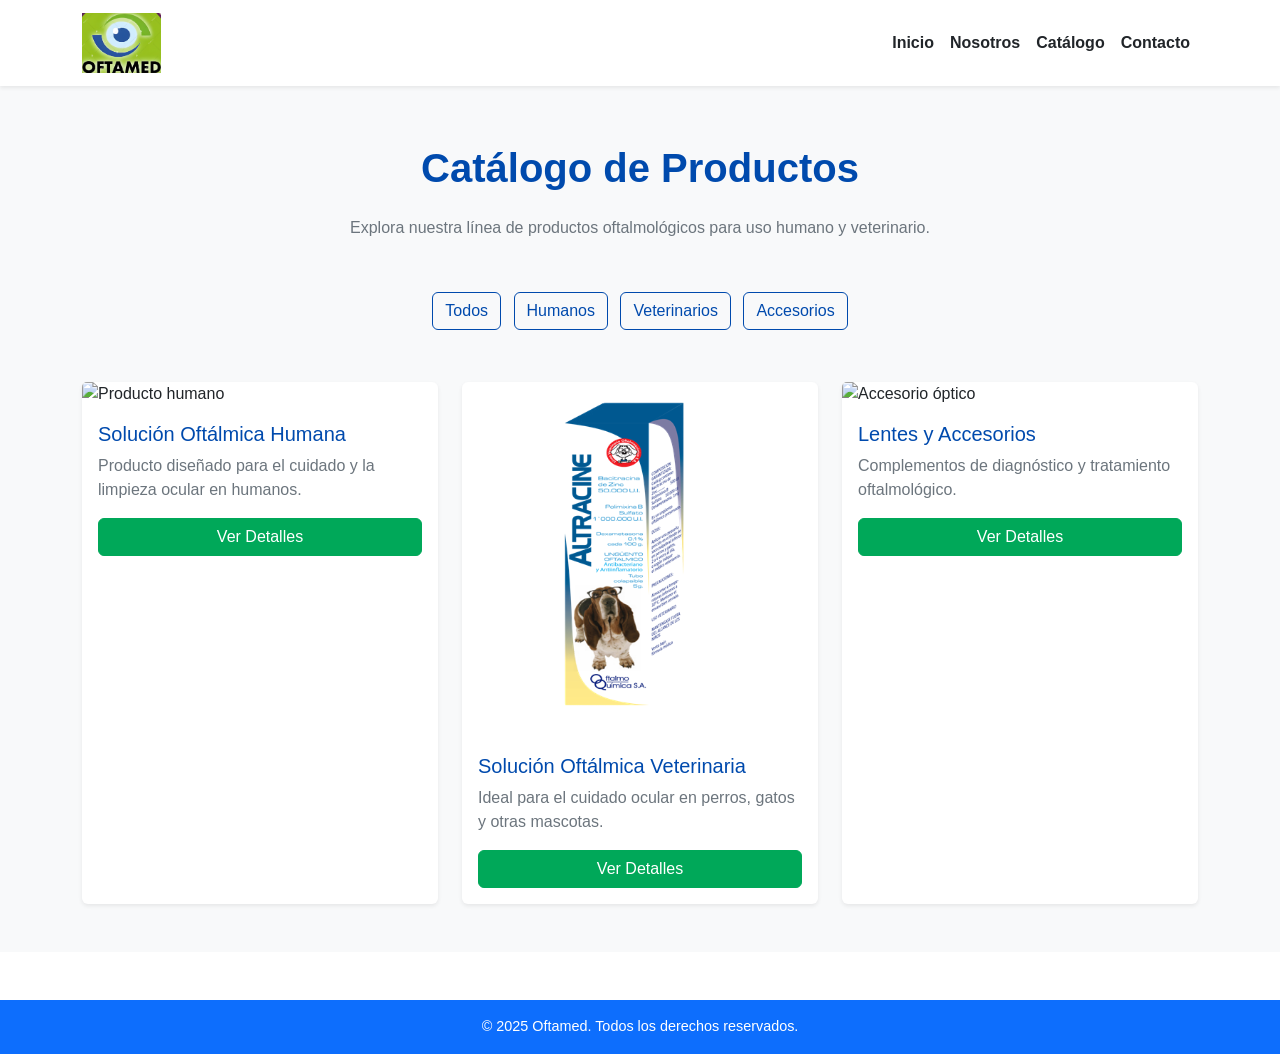
==== catalogo.html @ 5611c4a6 "Add files via upload" ====
<!DOCTYPE html>
<html lang="es">
<head>
    <meta charset="UTF-8">
    <meta name="viewport" content="width=device-width, initial-scale=1.0">
    <title>Catálogo | Oftamed SAS</title>
    <link href="https://cdn.jsdelivr.net/npm/bootstrap@5.3.3/dist/css/bootstrap.min.css" rel="stylesheet">
    <link href="css/estilos.css" rel="stylesheet">
    <link rel="icon" type="image/png" href="favicon.png">
</head>
<body>

    <!-- Navegación -->
    <nav id="navbar" class="navbar navbar-expand-lg navbar-light bg-white shadow-sm fixed-top">
        <div class="container">
            <a class="navbar-brand" href="index.html">
                <img src="img/Logo.png" alt="Oftamed" height="60">
            </a>
            <button class="navbar-toggler" type="button" data-bs-toggle="collapse" data-bs-target="#menu">
                <span class="navbar-toggler-icon"></span>
            </button>
            <div class="collapse navbar-collapse" id="menu">
                <ul class="navbar-nav ms-auto">
                    <li class="nav-item"><a class="nav-link fw-semibold text-dark" href="index.html">Inicio</a></li>
                    <li class="nav-item"><a class="nav-link fw-semibold text-dark" href="nosotros.html">Nosotros</a></li>
                    <li class="nav-item"><a class="nav-link fw-semibold text-dark active" href="catalogo.html">Catálogo</a></li>
                    <li class="nav-item"><a class="nav-link fw-semibold text-dark" href="contacto.html">Contacto</a></li>
                </ul>
            </div>
        </div>
    </nav>

    <!-- Catálogo -->
    <section class="py-5 bg-light">
        <div class="container mt-5 pt-5">
            <h1 class="fw-bold text-primary text-center mb-4">Catálogo de Productos</h1>
            <p class="text-secondary text-center mb-5">Explora nuestra línea de productos oftalmológicos para uso humano y veterinario.</p>

            <!-- Filtros o categorías -->
            <div class="text-center mb-5">
                <button class="btn btn-outline-primary m-1">Todos</button>
                <button class="btn btn-outline-primary m-1">Humanos</button>
                <button class="btn btn-outline-primary m-1">Veterinarios</button>
                <button class="btn btn-outline-primary m-1">Accesorios</button>
            </div>

            <!-- Tarjetas de productos -->
            <div class="row g-4">
                <!-- Producto 1 -->
                <div class="col-md-4 col-sm-6">
                    <div class="card shadow-sm border-0 h-100">
                        <img src="img/producto1.jpg" class="card-img-top" alt="Producto humano">
                        <div class="card-body">
                            <h5 class="card-title text-primary">Solución Oftálmica Humana</h5>
                            <p class="card-text text-secondary">Producto diseñado para el cuidado y la limpieza ocular en humanos.</p>
                            <button class="btn btn-success w-100">Ver Detalles</button>
                        </div>
                    </div>
                </div>

                <!-- Producto 2 -->
                <div class="col-md-4 col-sm-6">
                    <div class="card shadow-sm border-0 h-100">
                        <img src="img/Altracine.png" class="card-img-top" alt="Producto veterinario">
                        <div class="card-body">
                            <h5 class="card-title text-primary">Solución Oftálmica Veterinaria</h5>
                            <p class="card-text text-secondary">Ideal para el cuidado ocular en perros, gatos y otras mascotas.</p>
                            <button class="btn btn-success w-100">Ver Detalles</button>
                        </div>
                    </div>
                </div>

                <!-- Producto 3 -->
                <div class="col-md-4 col-sm-6">
                    <div class="card shadow-sm border-0 h-100">
                        <img src="img/producto3.jpg" class="card-img-top" alt="Accesorio óptico">
                        <div class="card-body">
                            <h5 class="card-title text-primary">Lentes y Accesorios</h5>
                            <p class="card-text text-secondary">Complementos de diagnóstico y tratamiento oftalmológico.</p>
                            <button class="btn btn-success w-100">Ver Detalles</button>
                        </div>
                    </div>
                </div>

                <!-- Puedes duplicar más tarjetas según tu catálogo -->
            </div>
        </div>
    </section>

    <!-- Footer -->
    <footer class="bg-primary text-white text-center py-3 mt-5">
        <p class="mb-0">&copy; 2025 Oftamed. Todos los derechos reservados.</p>
    </footer>

    <script src="https://cdn.jsdelivr.net/npm/bootstrap@5.3.3/dist/js/bootstrap.bundle.min.js"></script>
    <script src="js/script.js"></script>
</body>
</html>
---- css/estilos.css ----
body {
    font-family: 'Open Sans', sans-serif;
    background-color: #ffffff;
    scroll-behavior: smooth;
}

h1, h2, h3 {
    font-family: 'Poppins', sans-serif;
}

.text-primary {
    color: #004AAD !important;
}

.btn-success {
    background-color: #00A859;
    border-color: #00A859;
}

.btn-success:hover {
    background-color: #00914b;
    border-color: #00914b;
}

.btn-outline-primary {
    color: #004AAD;
    border-color: #004AAD;
}

.btn-outline-primary:hover {
    background-color: #004AAD;
    color: white;
}

#navbar {
    transition: top 0.4s;
}

.nav-link:hover {
    color: #00A859 !important;
    transition: 0.3s;
}

footer {
    font-size: 0.9rem;
}
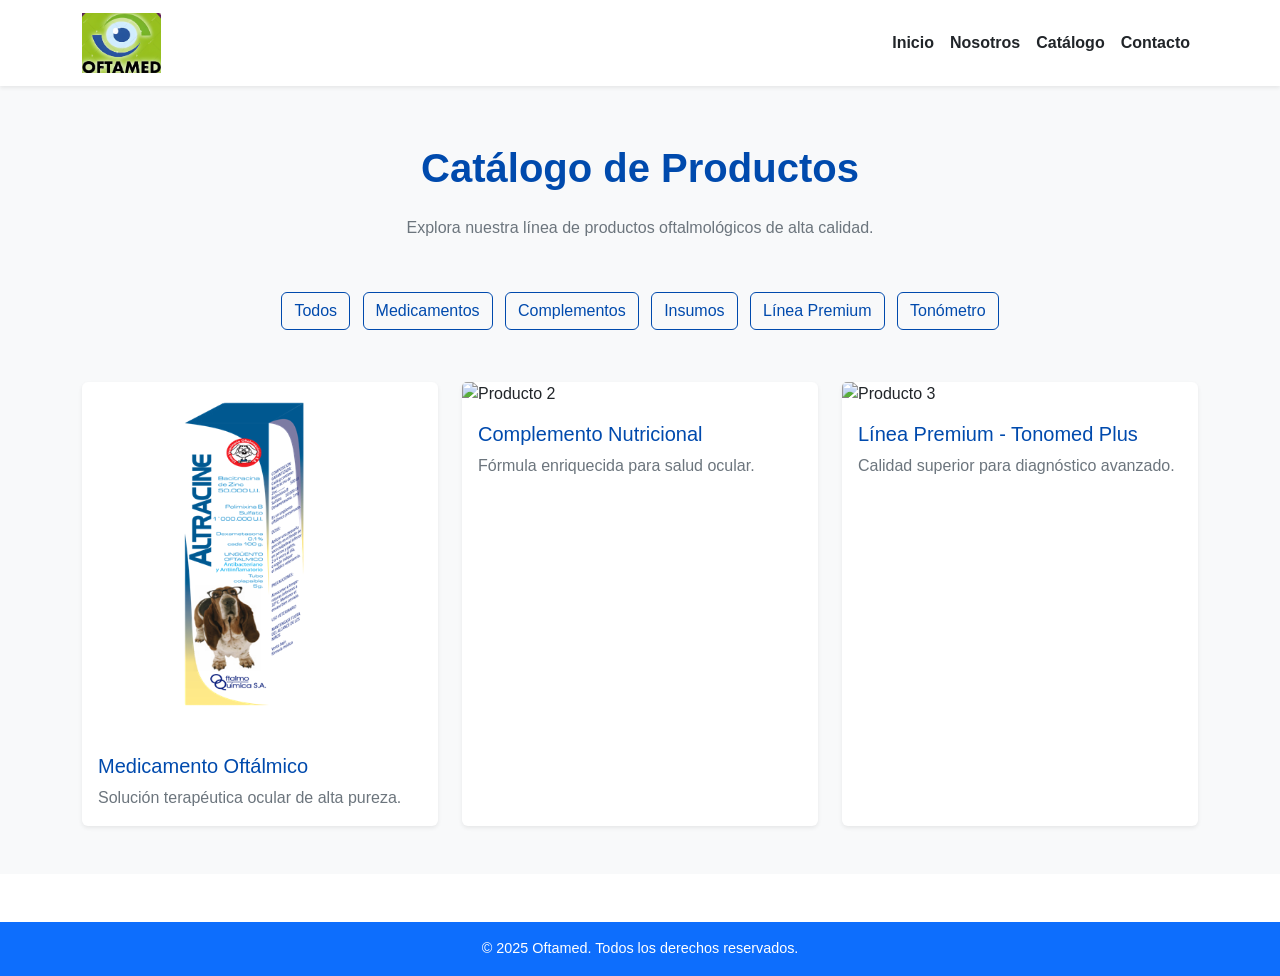
==== commit 2a02f9a6: "Add files via upload" ====
--- a/catalogo.html
+++ b/catalogo.html
@@ -1,98 +1,181 @@
 <!DOCTYPE html>
 <html lang="es">
 <head>
-    <meta charset="UTF-8">
-    <meta name="viewport" content="width=device-width, initial-scale=1.0">
-    <title>Catálogo | Oftamed SAS</title>
-    <link href="https://cdn.jsdelivr.net/npm/bootstrap@5.3.3/dist/css/bootstrap.min.css" rel="stylesheet">
-    <link href="css/estilos.css" rel="stylesheet">
-    <link rel="icon" type="image/png" href="favicon.png">
+  <meta charset="UTF-8">
+  <meta name="viewport" content="width=device-width, initial-scale=1.0">
+  <title>Catálogo | Oftamed SAS</title>
+  <link href="https://cdn.jsdelivr.net/npm/bootstrap@5.3.3/dist/css/bootstrap.min.css" rel="stylesheet">
+  <link href="css/estilos.css" rel="stylesheet">
+  <link rel="icon" type="image/png" href="favicon.png">
+  <style>
+    .product-card {
+      transition: transform 0.3s, box-shadow 0.3s;
+      cursor: pointer;
+    }
+    .product-card:hover {
+      transform: translateY(-5px);
+      box-shadow: 0 6px 15px rgba(0,0,0,0.15);
+    }
+    .modal-body img {
+      max-height: 250px;
+      object-fit: contain;
+    }
+  </style>
 </head>
 <body>
 
-    <!-- Navegación -->
-    <nav id="navbar" class="navbar navbar-expand-lg navbar-light bg-white shadow-sm fixed-top">
-        <div class="container">
-            <a class="navbar-brand" href="index.html">
-                <img src="img/Logo.png" alt="Oftamed" height="60">
-            </a>
-            <button class="navbar-toggler" type="button" data-bs-toggle="collapse" data-bs-target="#menu">
-                <span class="navbar-toggler-icon"></span>
-            </button>
-            <div class="collapse navbar-collapse" id="menu">
-                <ul class="navbar-nav ms-auto">
-                    <li class="nav-item"><a class="nav-link fw-semibold text-dark" href="index.html">Inicio</a></li>
-                    <li class="nav-item"><a class="nav-link fw-semibold text-dark" href="nosotros.html">Nosotros</a></li>
-                    <li class="nav-item"><a class="nav-link fw-semibold text-dark active" href="catalogo.html">Catálogo</a></li>
-                    <li class="nav-item"><a class="nav-link fw-semibold text-dark" href="contacto.html">Contacto</a></li>
-                </ul>
+  <!-- Navegación -->
+  <nav id="navbar" class="navbar navbar-expand-lg navbar-light bg-white shadow-sm fixed-top">
+    <div class="container">
+      <a class="navbar-brand" href="index.html">
+        <img src="img/Logo.png" alt="Oftamed" height="60">
+      </a>
+      <button class="navbar-toggler" type="button" data-bs-toggle="collapse" data-bs-target="#menu">
+        <span class="navbar-toggler-icon"></span>
+      </button>
+      <div class="collapse navbar-collapse" id="menu">
+        <ul class="navbar-nav ms-auto">
+          <li class="nav-item"><a class="nav-link fw-semibold text-dark" href="index.html">Inicio</a></li>
+          <li class="nav-item"><a class="nav-link fw-semibold text-dark" href="nosotros.html">Nosotros</a></li>
+          <li class="nav-item"><a class="nav-link fw-semibold text-dark active" href="catalogo.html">Catálogo</a></li>
+          <li class="nav-item"><a class="nav-link fw-semibold text-dark" href="contacto.html">Contacto</a></li>
+        </ul>
+      </div>
+    </div>
+  </nav>
+
+  <!-- Catálogo -->
+  <section class="py-5 bg-light">
+    <div class="container mt-5 pt-5">
+      <h1 class="fw-bold text-primary text-center mb-4">Catálogo de Productos</h1>
+      <p class="text-secondary text-center mb-5">Explora nuestra línea de productos oftalmológicos de alta calidad.</p>
+
+      <!-- Categorías -->
+      <div class="text-center mb-5">
+        <button class="btn btn-outline-primary m-1" onclick="filterProducts('todos')">Todos</button>
+        <button class="btn btn-outline-primary m-1" onclick="filterProducts('medicamentos')">Medicamentos</button>
+        <button class="btn btn-outline-primary m-1" onclick="filterProducts('complementos')">Complementos</button>
+        <button class="btn btn-outline-primary m-1" onclick="filterProducts('insumos')">Insumos</button>
+        <button class="btn btn-outline-primary m-1" onclick="filterProducts('premium')">Línea Premium</button>
+        <button class="btn btn-outline-primary m-1" onclick="filterProducts('tonometro')">Tonómetro</button>
+      </div>
+
+      <!-- Tarjetas -->
+      <div class="row g-4" id="catalogo">
+
+        <!-- Producto ejemplo -->
+        <div class="col-md-4 col-sm-6 producto medicamentos">
+          <div class="card product-card border-0 shadow-sm h-100" data-bs-toggle="modal" data-bs-target="#producto1Modal">
+            <img src="img/Altracine.png" class="card-img-top" alt="Producto 1">
+            <div class="card-body">
+              <h5 class="card-title text-primary">Medicamento Oftálmico</h5>
+              <p class="card-text text-secondary">Solución terapéutica ocular de alta pureza.</p>
             </div>
+          </div>
         </div>
-    </nav>
 
-    <!-- Catálogo -->
-    <section class="py-5 bg-light">
-        <div class="container mt-5 pt-5">
-            <h1 class="fw-bold text-primary text-center mb-4">Catálogo de Productos</h1>
-            <p class="text-secondary text-center mb-5">Explora nuestra línea de productos oftalmológicos para uso humano y veterinario.</p>
+        <!-- Modal Producto 1 -->
+        <div class="modal fade" id="producto1Modal" tabindex="-1">
+          <div class="modal-dialog modal-dialog-centered">
+            <div class="modal-content">
+              <div class="modal-header bg-primary text-white">
+                <h5 class="modal-title">Medicamento Oftálmico</h5>
+                <button type="button" class="btn-close" data-bs-dismiss="modal"></button>
+              </div>
+              <div class="modal-body text-center">
+                <img src="img/Altracine.png" alt="Producto 1" class="img-fluid mb-3">
+                <p>Medicamento formulado para el tratamiento de infecciones oculares. Contiene componentes activos que garantizan alivio y protección visual.</p>
+              </div>
+              <div class="modal-footer">
+                <button class="btn btn-success w-100" data-bs-dismiss="modal">Cerrar</button>
+              </div>
+            </div>
+          </div>
+        </div>
 
-            <!-- Filtros o categorías -->
-            <div class="text-center mb-5">
-                <button class="btn btn-outline-primary m-1">Todos</button>
-                <button class="btn btn-outline-primary m-1">Humanos</button>
-                <button class="btn btn-outline-primary m-1">Veterinarios</button>
-                <button class="btn btn-outline-primary m-1">Accesorios</button>
+        <!-- Producto 2 -->
+        <div class="col-md-4 col-sm-6 producto complementos">
+          <div class="card product-card border-0 shadow-sm h-100" data-bs-toggle="modal" data-bs-target="#producto2Modal">
+            <img src="img/producto2.jpg" class="card-img-top" alt="Producto 2">
+            <div class="card-body">
+              <h5 class="card-title text-primary">Complemento Nutricional</h5>
+              <p class="card-text text-secondary">Fórmula enriquecida para salud ocular.</p>
             </div>
+          </div>
+        </div>
 
-            <!-- Tarjetas de productos -->
-            <div class="row g-4">
-                <!-- Producto 1 -->
-                <div class="col-md-4 col-sm-6">
-                    <div class="card shadow-sm border-0 h-100">
-                        <img src="img/producto1.jpg" class="card-img-top" alt="Producto humano">
-                        <div class="card-body">
-                            <h5 class="card-title text-primary">Solución Oftálmica Humana</h5>
-                            <p class="card-text text-secondary">Producto diseñado para el cuidado y la limpieza ocular en humanos.</p>
-                            <button class="btn btn-success w-100">Ver Detalles</button>
-                        </div>
-                    </div>
-                </div>
+        <!-- Modal Producto 2 -->
+        <div class="modal fade" id="producto2Modal" tabindex="-1">
+          <div class="modal-dialog modal-dialog-centered">
+            <div class="modal-content">
+              <div class="modal-header bg-primary text-white">
+                <h5 class="modal-title">Complemento Nutricional</h5>
+                <button type="button" class="btn-close" data-bs-dismiss="modal"></button>
+              </div>
+              <div class="modal-body text-center">
+                <img src="img/producto2.jpg" alt="Producto 2" class="img-fluid mb-3">
+                <p>Suplemento vitamínico diseñado para mantener una buena salud ocular y prevenir daños relacionados con la edad o exposición prolongada a pantallas.</p>
+              </div>
+              <div class="modal-footer">
+                <button class="btn btn-success w-100" data-bs-dismiss="modal">Cerrar</button>
+              </div>
+            </div>
+          </div>
+        </div>
 
-                <!-- Producto 2 -->
-                <div class="col-md-4 col-sm-6">
-                    <div class="card shadow-sm border-0 h-100">
-                        <img src="img/Altracine.png" class="card-img-top" alt="Producto veterinario">
-                        <div class="card-body">
-                            <h5 class="card-title text-primary">Solución Oftálmica Veterinaria</h5>
-                            <p class="card-text text-secondary">Ideal para el cuidado ocular en perros, gatos y otras mascotas.</p>
-                            <button class="btn btn-success w-100">Ver Detalles</button>
-                        </div>
-                    </div>
-                </div>
+        <!-- Producto 3 -->
+        <div class="col-md-4 col-sm-6 producto premium">
+          <div class="card product-card border-0 shadow-sm h-100" data-bs-toggle="modal" data-bs-target="#producto3Modal">
+            <img src="img/producto3.jpg" class="card-img-top" alt="Producto 3">
+            <div class="card-body">
+              <h5 class="card-title text-primary">Línea Premium - Tonomed Plus</h5>
+              <p class="card-text text-secondary">Calidad superior para diagnóstico avanzado.</p>
+            </div>
+          </div>
+        </div>
 
-                <!-- Producto 3 -->
-                <div class="col-md-4 col-sm-6">
-                    <div class="card shadow-sm border-0 h-100">
-                        <img src="img/producto3.jpg" class="card-img-top" alt="Accesorio óptico">
-                        <div class="card-body">
-                            <h5 class="card-title text-primary">Lentes y Accesorios</h5>
-                            <p class="card-text text-secondary">Complementos de diagnóstico y tratamiento oftalmológico.</p>
-                            <button class="btn btn-success w-100">Ver Detalles</button>
-                        </div>
-                    </div>
-                </div>
+        <!-- Modal Producto 3 -->
+        <div class="modal fade" id="producto3Modal" tabindex="-1">
+          <div class="modal-dialog modal-dialog-centered">
+            <div class="modal-content">
+              <div class="modal-header bg-primary text-white">
+                <h5 class="modal-title">Línea Premium - Tonomed Plus</h5>
+                <button type="button" class="btn-close" data-bs-dismiss="modal"></button>
+              </div>
+              <div class="modal-body text-center">
+                <img src="img/producto3.jpg" alt="Producto 3" class="img-fluid mb-3">
+                <p>Dispositivo de alta precisión para la medición de presión intraocular. Ideal para profesionales exigentes en el área oftalmológica.</p>
+              </div>
+              <div class="modal-footer">
+                <button class="btn btn-success w-100" data-bs-dismiss="modal">Cerrar</button>
+              </div>
+            </div>
+          </div>
+        </div>
 
-                <!-- Puedes duplicar más tarjetas según tu catálogo -->
-            </div>
-        </div>
-    </section>
+      </div>
+    </div>
+  </section>
 
-    <!-- Footer -->
-    <footer class="bg-primary text-white text-center py-3 mt-5">
-        <p class="mb-0">&copy; 2025 Oftamed. Todos los derechos reservados.</p>
-    </footer>
+  <!-- Footer -->
+  <footer class="bg-primary text-white text-center py-3 mt-5">
+    <p class="mb-0">&copy; 2025 Oftamed. Todos los derechos reservados.</p>
+  </footer>
 
-    <script src="https://cdn.jsdelivr.net/npm/bootstrap@5.3.3/dist/js/bootstrap.bundle.min.js"></script>
-    <script src="js/script.js"></script>
+  <script src="https://cdn.jsdelivr.net/npm/bootstrap@5.3.3/dist/js/bootstrap.bundle.min.js"></script>
+  <script>
+    // Filtrar productos
+    function filterProducts(categoria) {
+      let productos = document.querySelectorAll('.producto');
+      productos.forEach(p => {
+        if (categoria === 'todos' || p.classList.contains(categoria)) {
+          p.style.display = 'block';
+        } else {
+          p.style.display = 'none';
+        }
+      });
+    }
+  </script>
+  <script src="js/script.js"></script>
 </body>
 </html>
